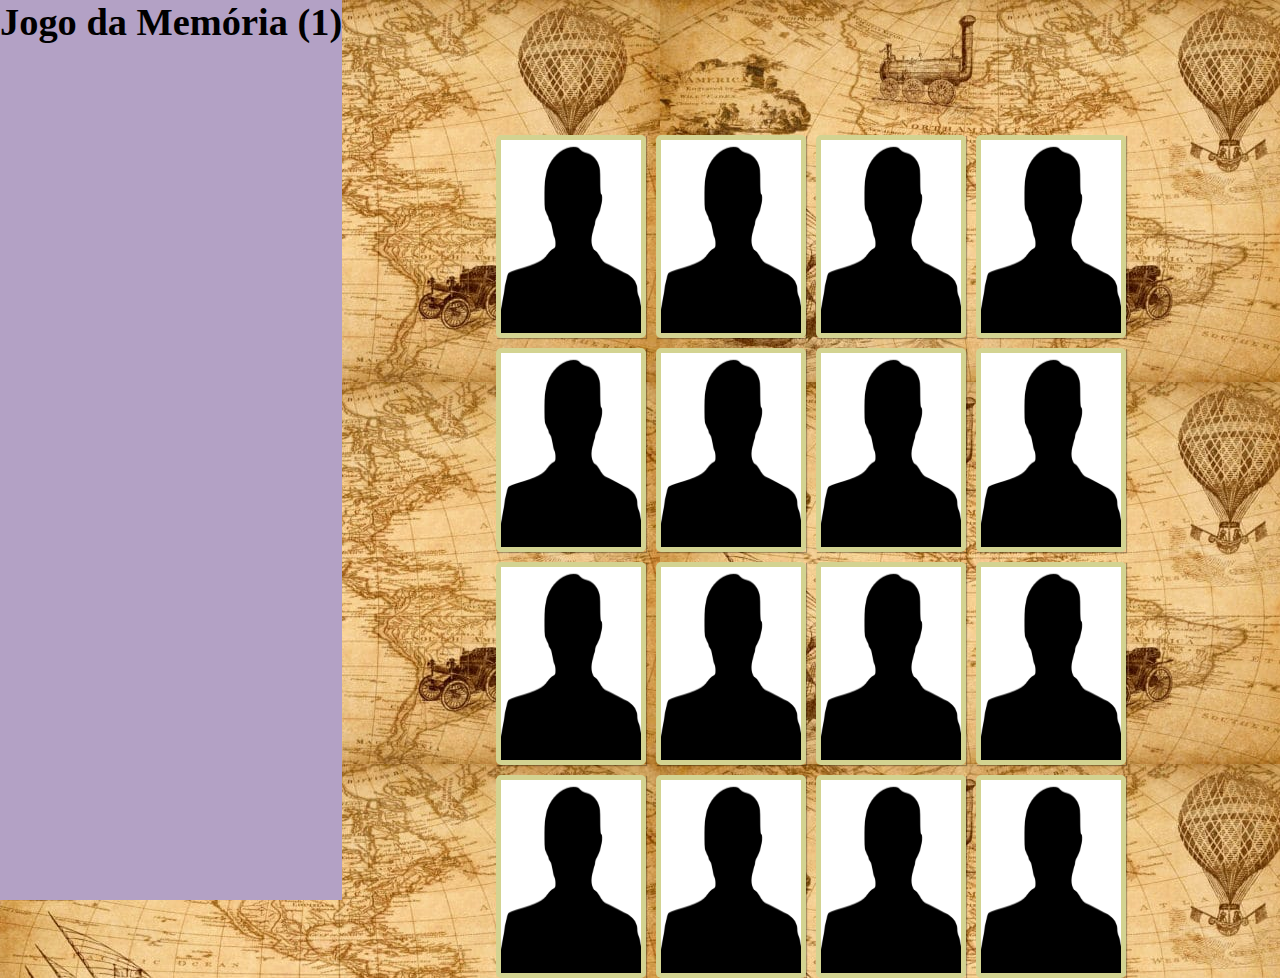
==== game1/index.html @ 4efc6401 "second" ====
<!DOCTYPE html>
<html lang="en">
  
<head>
  <meta charset="UTF-8">

  <title>Jogo da Memória</title>
  

  <link rel="stylesheet" href="styles.css">
</head>
<body>

  <section class="tit">
    <div>
      <h1>Jogo da Memória (1)</h1>
    </div>
  </section>

  <section class="memory-game">
    <div class="memory-card" data-framework="aurelia">
      <img class="front-face" src="../img/beauvoir.png" alt="Aurelia" />
      <img class="back-face" src="../img/sil.jpg" alt="JS Badge" />
    </div>
    <div class="memory-card" data-framework="aurelia">
      <img class="front-face" src="../img/beauvoir.png" alt="Aurelia" />
      <img class="back-face" src="../img/sil.jpg" alt="JS Badge" />
    </div>

    <div class="memory-card" data-framework="vue">
      <img class="front-face" src="../img/branca.jpg" alt="Vue" />
      <img class="back-face" src="../img/sil.jpg" alt="JS Badge" />
    </div>
    <div class="memory-card" data-framework="vue">
      <img class="front-face" src="../img/branca.jpg" alt="Vue" />
      <img class="back-face" src="../img/sil.jpg" alt="JS Badge" />
    </div>

    <div class="memory-card" data-framework="angular">
      <img class="front-face" src="../img/darwin.jpg" alt="Angular" />
      <img class="back-face" src="../img/sil.jpg" alt="JS Badge" />
    </div>
    <div class="memory-card" data-framework="angular">
      <img class="front-face" src="../img/darwin.jpg" alt="Angular" />
      <img class="back-face" src="../img/sil.jpg" alt="JS Badge" />
    </div>

    <div class="memory-card" data-framework="ember">
      <img class="front-face" src="../img/edison.jpeg" alt="Ember" />
      <img class="back-face" src="../img/sil.jpg" alt="JS Badge" />
    </div>
    <div class="memory-card" data-framework="ember">
      <img class="front-face" src="../img/edison.jpeg" alt="Ember" />
      <img class="back-face" src="../img/sil.jpg" alt="JS Badge" />
    </div>

    <div class="memory-card" data-framework="backbone">
      <img class="front-face" src="../img/egas.jpeg" alt="Backbone" />
      <img class="back-face" src="../img/sil.jpg" alt="JS Badge" />
    </div>
    <div class="memory-card" data-framework="backbone">
      <img class="front-face" src="../img/egas.jpeg" alt="Backbone" />
      <img class="back-face" src="../img/sil.jpg" alt="JS Badge" />
    </div>

    <div class="memory-card" data-framework="react">
      <img class="front-face" src="../img/einstein.jpeg" alt="React" />
      <img class="back-face" src="../img/sil.jpg" alt="JS Badge" />
    </div>
    <div class="memory-card" data-framework="react">
      <img class="front-face" src="../img/einstein.jpeg" alt="React" />
      <img class="back-face" src="../img/sil.jpg" alt="JS Badge" />
    </div>


    <div class="memory-card" data-framework="11">
      <img class="front-face" src="../img/galileu.jpg" alt="React" />
      <img class="back-face" src="../img/sil.jpg" alt="JS Badge" />
    </div>
    <div class="memory-card" data-framework="11">
      <img class="front-face" src="../img/galileu.jpg" alt="React" />
      <img class="back-face" src="../img/sil.jpg" alt="JS Badge" />
    </div>

    <div class="memory-card" data-framework="22">
      <img class="front-face" src="../img/gusmao.jpg" alt="React" />
      <img class="back-face" src="../img/sil.jpg" alt="JS Badge" />
    </div>
    <div class="memory-card" data-framework="22">
      <img class="front-face" src="../img/gusmao.jpg" alt="React" />
      <img class="back-face" src="../img/sil.jpg" alt="JS Badge" />
    </div>

  </section>

  <script src="scripts.js"></script>
</body>
</html>
---- game1/styles.css ----
* {
  padding: 0;
  margin: 0;
  box-sizing: border-box;
}

body {
  height: 100vh;
  display: flex;
  background-image: url('../img/ni.jpg');
}


.tit {
  background-color: rgb(179, 161, 197);
  font-size: larger;
}

.memory-game {
  width: 640px;
  height: 640px;
  margin: auto;
  display: flex;
  flex-wrap: wrap;
  perspective: 1000px;
}

.memory-card {
  width: calc(25% - 10px);
  height: calc(33.333% - 10px);
  margin: 5px;
  position: relative;
  transform: scale(1);
  transform-style: preserve-3d;
  transition: transform .5s;
  box-shadow: 1px 1px 1px rgba(0,0,0,.3);
}

.memory-card:active {
  transform: scale(0.97);
  transition: transform .2s;
}

.memory-card.flip {
  transform: rotateY(180deg);
}

.front-face,
.back-face {
  width: 100%;
  height: 100%;
  padding: 5px;
  position: absolute;
  border-radius: 5px;
  background: #d3d391;
  backface-visibility: hidden;
}

.front-face {
  transform: rotateY(180deg);
}
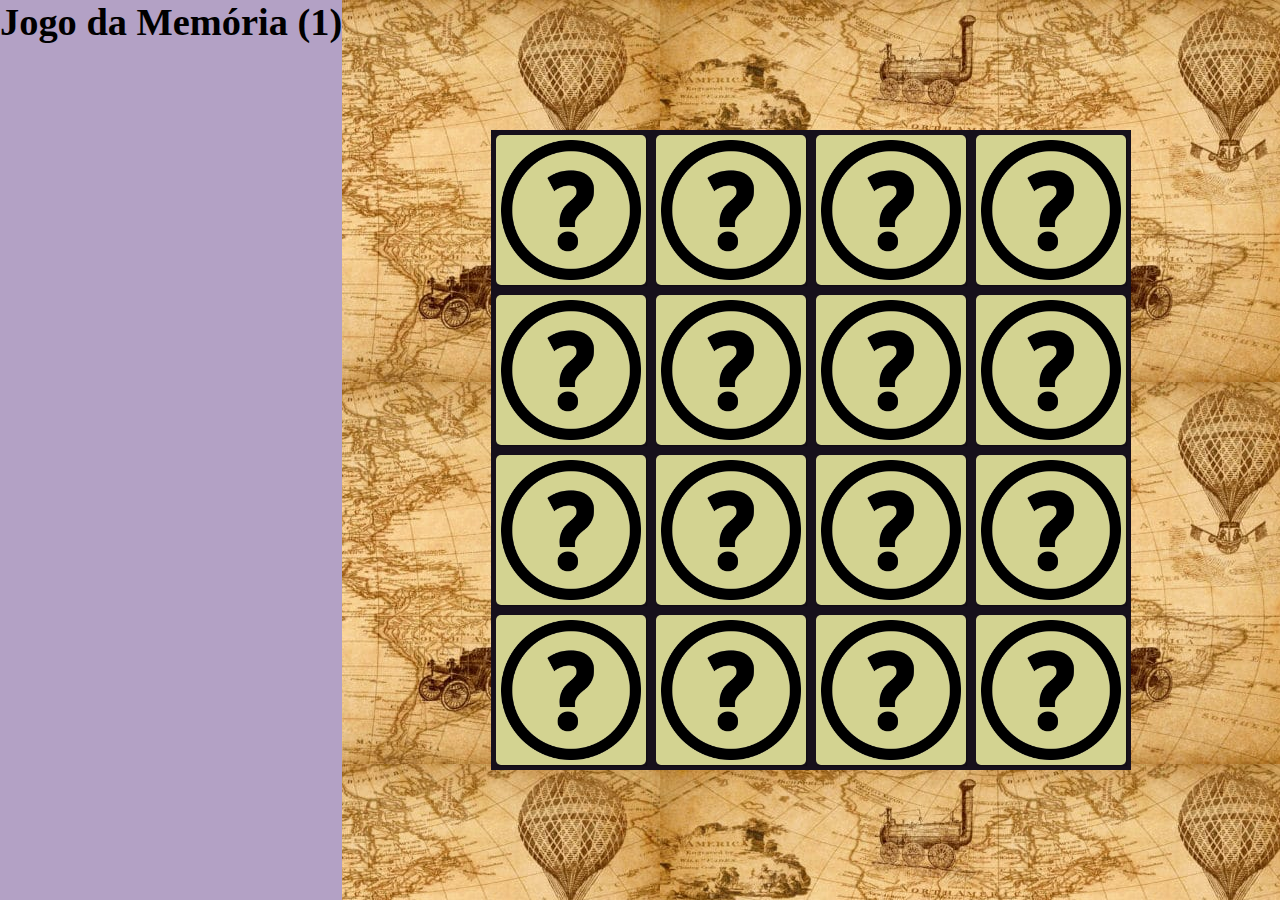
==== commit 441572b7: "fourth" ====
--- a/game1/index.html
+++ b/game1/index.html
@@ -20,75 +20,77 @@
   <section class="memory-game">
     <div class="memory-card" data-framework="aurelia">
       <img class="front-face" src="../img/beauvoir.png" alt="Aurelia" />
-      <img class="back-face" src="../img/sil.jpg" alt="JS Badge" />
+      <img class="back-face" src="../img/sil.png" alt="JS Badge" />
     </div>
+
+
     <div class="memory-card" data-framework="aurelia">
       <img class="front-face" src="../img/beauvoir.png" alt="Aurelia" />
-      <img class="back-face" src="../img/sil.jpg" alt="JS Badge" />
+      <img class="back-face" src="../img/sil.png" alt="JS Badge" />
     </div>
 
     <div class="memory-card" data-framework="vue">
       <img class="front-face" src="../img/branca.jpg" alt="Vue" />
-      <img class="back-face" src="../img/sil.jpg" alt="JS Badge" />
+      <img class="back-face" src="../img/sil.png" alt="JS Badge" />
     </div>
     <div class="memory-card" data-framework="vue">
       <img class="front-face" src="../img/branca.jpg" alt="Vue" />
-      <img class="back-face" src="../img/sil.jpg" alt="JS Badge" />
+      <img class="back-face" src="../img/sil.png" alt="JS Badge" />
     </div>
 
     <div class="memory-card" data-framework="angular">
       <img class="front-face" src="../img/darwin.jpg" alt="Angular" />
-      <img class="back-face" src="../img/sil.jpg" alt="JS Badge" />
+      <img class="back-face" src="../img/sil.png" alt="JS Badge" />
     </div>
     <div class="memory-card" data-framework="angular">
       <img class="front-face" src="../img/darwin.jpg" alt="Angular" />
-      <img class="back-face" src="../img/sil.jpg" alt="JS Badge" />
+      <img class="back-face" src="../img/sil.png" alt="JS Badge" />
     </div>
 
     <div class="memory-card" data-framework="ember">
       <img class="front-face" src="../img/edison.jpeg" alt="Ember" />
-      <img class="back-face" src="../img/sil.jpg" alt="JS Badge" />
+      <img class="back-face" src="../img/sil.png" alt="JS Badge" />
     </div>
     <div class="memory-card" data-framework="ember">
       <img class="front-face" src="../img/edison.jpeg" alt="Ember" />
-      <img class="back-face" src="../img/sil.jpg" alt="JS Badge" />
+      <img class="back-face" src="../img/sil.png" alt="JS Badge" />
     </div>
 
     <div class="memory-card" data-framework="backbone">
       <img class="front-face" src="../img/egas.jpeg" alt="Backbone" />
-      <img class="back-face" src="../img/sil.jpg" alt="JS Badge" />
+      <img class="back-face" src="../img/sil.png" alt="JS Badge" />
     </div>
     <div class="memory-card" data-framework="backbone">
       <img class="front-face" src="../img/egas.jpeg" alt="Backbone" />
-      <img class="back-face" src="../img/sil.jpg" alt="JS Badge" />
+      <img class="back-face" src="../img/sil.png" alt="JS Badge" />
     </div>
 
     <div class="memory-card" data-framework="react">
       <img class="front-face" src="../img/einstein.jpeg" alt="React" />
-      <img class="back-face" src="../img/sil.jpg" alt="JS Badge" />
+      <img class="back-face" src="../img/sil.png" alt="JS Badge" />
     </div>
     <div class="memory-card" data-framework="react">
       <img class="front-face" src="../img/einstein.jpeg" alt="React" />
-      <img class="back-face" src="../img/sil.jpg" alt="JS Badge" />
+      <img class="back-face" src="../img/sil.png" alt="JS Badge" />
     </div>
 
 
     <div class="memory-card" data-framework="11">
       <img class="front-face" src="../img/galileu.jpg" alt="React" />
-      <img class="back-face" src="../img/sil.jpg" alt="JS Badge" />
+      <img class="back-face" src="../img/sil.png" alt="JS Badge" />
     </div>
     <div class="memory-card" data-framework="11">
       <img class="front-face" src="../img/galileu.jpg" alt="React" />
-      <img class="back-face" src="../img/sil.jpg" alt="JS Badge" />
+      <img class="back-face" src="../img/sil.png" alt="JS Badge" />
     </div>
 
     <div class="memory-card" data-framework="22">
       <img class="front-face" src="../img/gusmao.jpg" alt="React" />
-      <img class="back-face" src="../img/sil.jpg" alt="JS Badge" />
+      <img class="back-face" src="../img/sil.png" alt="JS Badge" />
     </div>
     <div class="memory-card" data-framework="22">
       <img class="front-face" src="../img/gusmao.jpg" alt="React" />
-      <img class="back-face" src="../img/sil.jpg" alt="JS Badge" />
+      <img class="back-face" src="../img/sil.png" alt="JS Badge" />
     </div>
 
   </section>
--- a/game1/styles.css
+++ b/game1/styles.css
@@ -23,11 +23,12 @@
   display: flex;
   flex-wrap: wrap;
   perspective: 1000px;
+  background-color: rgb(23, 16, 27);
 }
 
 .memory-card {
   width: calc(25% - 10px);
-  height: calc(33.333% - 10px);
+  height: calc(25% - 10px);
   margin: 5px;
   position: relative;
   transform: scale(1);
